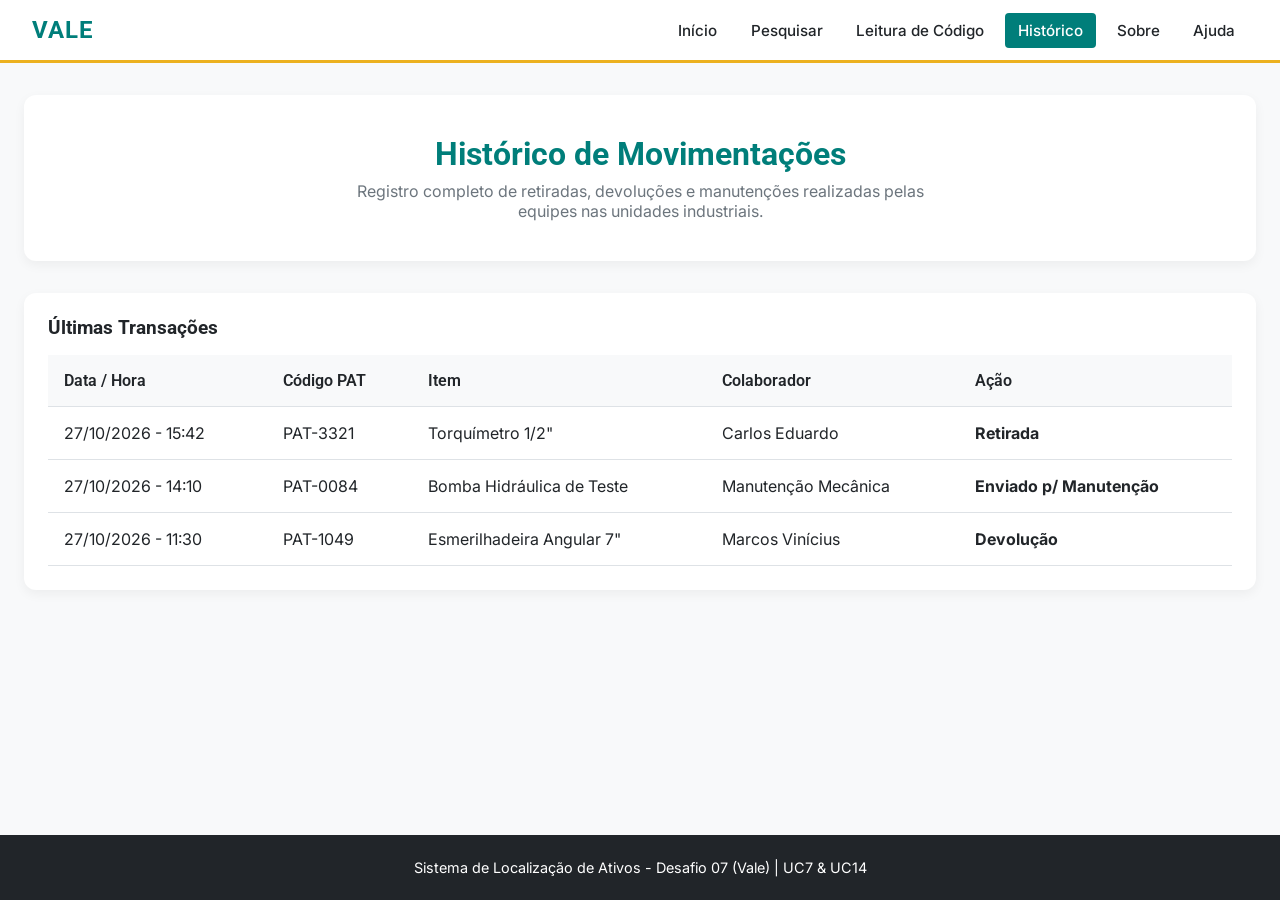
==== historico.html @ ac4fdc5b "Add files via upload" ====
<!DOCTYPE html>
<html lang="pt-BR">
<head>
    <meta charset="UTF-8">
    <meta name="viewport" content="width=device-width, initial-scale=1.0">
    <title>Histórico de Movimentações - Vale</title>
    <link href="https://fonts.googleapis.com/css2?family=Inter:wght@400;500;600&family=Roboto:wght@500;700&display=swap" rel="stylesheet">
    <link rel="stylesheet" href="style.css">
</head>
<body>
    <header>
        <div class="header-container">
            <div class="logo-area">
                <h1>VALE</h1>
            </div>
            <nav aria-label="Navegação Principal">
                <ul>
                    <li><a href="home.html">Início</a></li>
                    <li><a href="pesquisar.html">Pesquisar</a></li>
                    <li><a href="leitura.html">Leitura de Código</a></li>
                    <li><a href="historico.html" class="active" aria-current="page">Histórico</a></li>
                    <li><a href="sobre.html">Sobre</a></li>
                    <li><a href="ajuda.html">Ajuda</a></li>
                </ul>
            </nav>
        </div>
    </header>

    <main>
        <section class="about-header">
            <h2>Histórico de Movimentações</h2>
            <p>Registro completo de retiradas, devoluções e manutenções realizadas pelas equipes nas unidades industriais.</p>
        </section>

        <div class="content-flex-container">
            <div class="table-container" style="flex: 100%;">
                <h3>Últimas Transações</h3>
                <table>
                    <thead>
                        <tr>
                            <th>Data / Hora</th>
                            <th>Código PAT</th>
                            <th>Item</th>
                            <th>Colaborador</th>
                            <th>Ação</th>
                        </tr>
                    </thead>
                    <tbody>
                        <tr>
                            <td>27/10/2026 - 15:42</td>
                            <td>PAT-3321</td>
                            <td>Torquímetro 1/2"</td>
                            <td>Carlos Eduardo</td>
                            <td><strong>Retirada</strong></td>
                        </tr>
                        <tr>
                            <td>27/10/2026 - 14:10</td>
                            <td>PAT-0084</td>
                            <td>Bomba Hidráulica de Teste</td>
                            <td>Manutenção Mecânica</td>
                            <td><strong>Enviado p/ Manutenção</strong></td>
                        </tr>
                        <tr>
                            <td>27/10/2026 - 11:30</td>
                            <td>PAT-1049</td>
                            <td>Esmerilhadeira Angular 7"</td>
                            <td>Marcos Vinícius</td>
                            <td><strong>Devolução</strong></td>
                        </tr>
                    </tbody>
                </table>
            </div>
        </div>
    </main>

    <footer>
        <p>Sistema de Localização de Ativos - Desafio 07 (Vale) | UC7 & UC14</p>
    </footer>
</body>
</html>
---- style.css ----
/* ==========================================================================
   Design System & Layout Flexbox Responsivo - Vale / UC7
   Arquivo: style.css
   ========================================================================== */

:root {
  --color-primary: #007E7A;    /* Verde Institucional Vale */
  --color-secondary: #ECB11F;  /* Amarelo Ouro Vale */
  --color-text: #212529;       /* Grafite para texto */

  --bg-light: #F8F9FA;
  --border-color: #DEE2E6;
  --white: #FFFFFF;

  --status-available: #2B8A3E; 
  --status-in-use: #E67700;    

  --font-primary: 'Inter', system-ui, -apple-system, sans-serif;
  --font-heading: 'Roboto', Arial, sans-serif;
  --font-size-base: 1rem;
}

* {
  box-sizing: border-box;
  margin: 0;
  padding: 0;
}

body {
  font-family: var(--font-primary);
  font-size: var(--font-size-base);
  color: var(--color-text);
  background-color: var(--bg-light);
  display: flex;
  flex-direction: column;
  min-height: 100vh;
}

/* ==========================================================================
   1. Navbar (Flexbox Responsivo)
   ========================================================================== */
header {
  background-color: var(--white);
  border-bottom: 3px solid var(--color-secondary);
  position: sticky;
  top: 0;
  z-index: 100;
}

.header-container {
  display: flex;
  align-items: center;
  justify-content: space-between;
  padding: 1rem 2rem;
  max-width: 1400px;
  margin: 0 auto;
  flex-wrap: wrap;
  gap: 1rem;
}

.logo-area h1 {
  font-family: var(--font-heading);
  font-size: 1.5rem;
  color: var(--color-primary);
  letter-spacing: 1px;
}

nav ul {
  display: flex;
  list-style: none;
  gap: 0.5rem;
  flex-wrap: wrap;
}

nav a {
  text-decoration: none;
  color: var(--color-text);
  font-weight: 500;
  padding: 0.5rem 0.8rem;
  border-radius: 4px;
  transition: background-color 0.2s, color 0.2s;
  font-size: 0.95rem;
}

nav a.active, 
nav a:hover {
  background-color: var(--color-primary);
  color: var(--white);
}

/* ==========================================================================
   2. Estrutura Principal
   ========================================================================== */
main {
  flex: 1;
  max-width: 1400px;
  width: 100%;
  margin: 2rem auto;
  padding: 0 1.5rem;
  display: flex;
  flex-direction: column;
  gap: 2rem;
}

/* ==========================================================================
   3. Seção Hero (Flexbox Responsivo)
   ========================================================================== */
.hero-section {
  background: var(--white);
  padding: 2.5rem;
  border-radius: 12px;
  box-shadow: 0 4px 12px rgba(0,0,0,0.05);
  display: flex;
  align-items: center;
  justify-content: space-between;
  gap: 2rem;
  flex-wrap: wrap;
}

.hero-text {
  flex: 1;
  min-width: 280px;
  display: flex;
  flex-direction: column;
  gap: 1rem;
}

.hero-text h2 {
  font-family: var(--font-heading);
  color: var(--color-primary);
  font-size: clamp(1.5rem, 2.5vw, 2rem);
}

.hero-text p {
  color: #495057;
  line-height: 1.6;
}

.hero-image {
  flex: 1;
  min-width: 280px;
  display: flex;
  justify-content: center;
}

.hero-image img {
  max-width: 100%;
  height: auto;
  border-radius: 8px;
  border: 2px solid var(--border-color);
  box-shadow: 0 4px 8px rgba(0,0,0,0.05);
}

.search-bar-container {
  display: flex;
  gap: 1rem;
  margin-top: 0.5rem;
  flex-wrap: wrap;
}

.search-bar-container input {
  flex: 1;
  min-width: 240px;
  padding: 1rem 1.2rem;
  font-size: 1rem;
  border: 2px solid var(--border-color);
  border-radius: 8px;
  outline: none;
  font-family: var(--font-primary);
  transition: border-color 0.2s;
}

.search-bar-container input:focus {
  border-color: var(--color-primary);
}

/* ==========================================================================
   4. Grade de Conteúdo / Cards (Flexbox Layout)
   ========================================================================== */
.content-flex-container {
  display: flex;
  gap: 2rem;
  flex-wrap: wrap;
}

.table-container {
  flex: 3;
  min-width: 300px;
  background: var(--white);
  border-radius: 12px;
  padding: 1.5rem;
  box-shadow: 0 4px 12px rgba(0,0,0,0.05);
  overflow-x: auto;
}

.table-container h3 {
  font-family: var(--font-heading);
  margin-bottom: 1rem;
  color: var(--color-text);
}

table {
  width: 100%;
  border-collapse: collapse;
  text-align: left;
  min-width: 500px;
}

th, td {
  padding: 1rem;
  border-bottom: 1px solid var(--border-color);
}

th {
  font-family: var(--font-heading);
  background-color: var(--bg-light);
  color: var(--color-text);
  font-weight: 600;
}

/* Badges de Status */
.status-badge {
  display: inline-flex;
  align-items: center;
  gap: 0.5rem;
  font-weight: 500;
  font-size: 0.9rem;
}

.status-dot {
  width: 10px;
  height: 10px;
  border-radius: 50%;
}

.status-dot.available {
  background-color: var(--status-available);
}

.status-dot.in-use {
  background-color: var(--status-in-use);
}

/* Painel Lateral (Sidebar Cards) */
.sidebar-card {
  flex: 1;
  min-width: 260px;
  background: var(--white);
  border-radius: 12px;
  padding: 1.5rem;
  box-shadow: 0 4px 12px rgba(0,0,0,0.05);
  height: fit-content;
}

.sidebar-card h3 {
  font-family: var(--font-heading);
  margin-bottom: 1rem;
  color: var(--color-primary);
  border-bottom: 2px solid var(--color-secondary);
  padding-bottom: 0.5rem;
}

.sidebar-card ul {
  list-style: none;
  display: flex;
  flex-direction: column;
  gap: 0.8rem;
}

.sidebar-card li {
  display: flex;
  justify-content: space-between;
  padding-bottom: 0.5rem;
  border-bottom: 1px dashed var(--border-color);
  font-size: 0.95rem;
}

/* ==========================================================================
   5. Estilos Aprimorados para a Página "Sobre a Equipe"
   ========================================================================== */
.about-header {
  background: var(--white);
  padding: 2.5rem;
  border-radius: 12px;
  box-shadow: 0 4px 12px rgba(0,0,0,0.05);
  text-align: center;
}

.about-header h2 {
  font-family: var(--font-heading);
  color: var(--color-primary);
  font-size: 2rem;
  margin-bottom: 0.5rem;
}

.about-header p {
  color: #6C757D;
  max-width: 600px;
  margin: 0 auto;
}

.team-grid {
  display: flex;
  gap: 2rem;
  flex-wrap: wrap;
  justify-content: center;
}

.team-card {
  background: var(--white);
  padding: 2.5rem 2rem;
  border-radius: 16px;
  box-shadow: 0 6px 16px rgba(0,0,0,0.06);
  text-align: center;
  flex: 1;
  min-width: 280px;
  max-width: 360px;
  display: flex;
  flex-direction: column;
  align-items: center;
  transition: transform 0.3s ease, box-shadow 0.3s ease;
  border-top: 4px solid var(--color-primary);
}

.team-card:hover {
  transform: translateY(-5px);
  box-shadow: 0 10px 24px rgba(0,0,0,0.1);
}

.team-card h3 {
  font-family: var(--font-heading);
  color: var(--color-text);
  font-size: 1.4rem;
  margin-bottom: 0.5rem;
}

.team-figure {
  margin-bottom: 1.2rem;
}

.team-img {
  width: 130px;
  height: 130px;
  border-radius: 50%;
  object-fit: cover;
  border: 4px solid var(--color-primary);
  box-shadow: 0 4px 10px rgba(0,126,122,0.2);
}

.skill-badge {
  display: inline-block;
  background-color: rgba(0, 126, 122, 0.1);
  color: var(--color-primary);
  padding: 0.4rem 1rem;
  border-radius: 20px;
  font-weight: 600;
  font-size: 0.9rem;
  margin-bottom: 1.5rem;
}

.social-link {
  display: inline-flex;
  align-items: center;
  justify-content: center;
  background-color: var(--color-primary);
  color: var(--white);
  text-decoration: none;
  padding: 0.7rem 1.5rem;
  border-radius: 8px;
  font-weight: 500;
  font-size: 0.95rem;
  transition: background-color 0.2s, transform 0.1s;
  width: 100%;
}

.social-link:hover {
  background-color: #006663;
}

.social-link:active {
  transform: scale(0.98);
}

/* ==========================================================================
   6. Rodapé
   ========================================================================== */
footer {
  background-color: var(--color-text);
  color: var(--white);
  text-align: center;
  padding: 1.5rem;
  font-size: 0.9rem;
  margin-top: auto;
}

/* ==========================================================================
   7. Media Queries para Responsividade Extrema
   ========================================================================== */
@media (max-width: 768px) {
  .header-container {
    flex-direction: column;
    align-items: center;
    text-align: center;
  }

  nav ul {
    justify-content: center;
  }

  main {
    padding: 0 1rem;
    margin: 1rem auto;
  }

  .hero-section {
    padding: 1.5rem;
  }
}
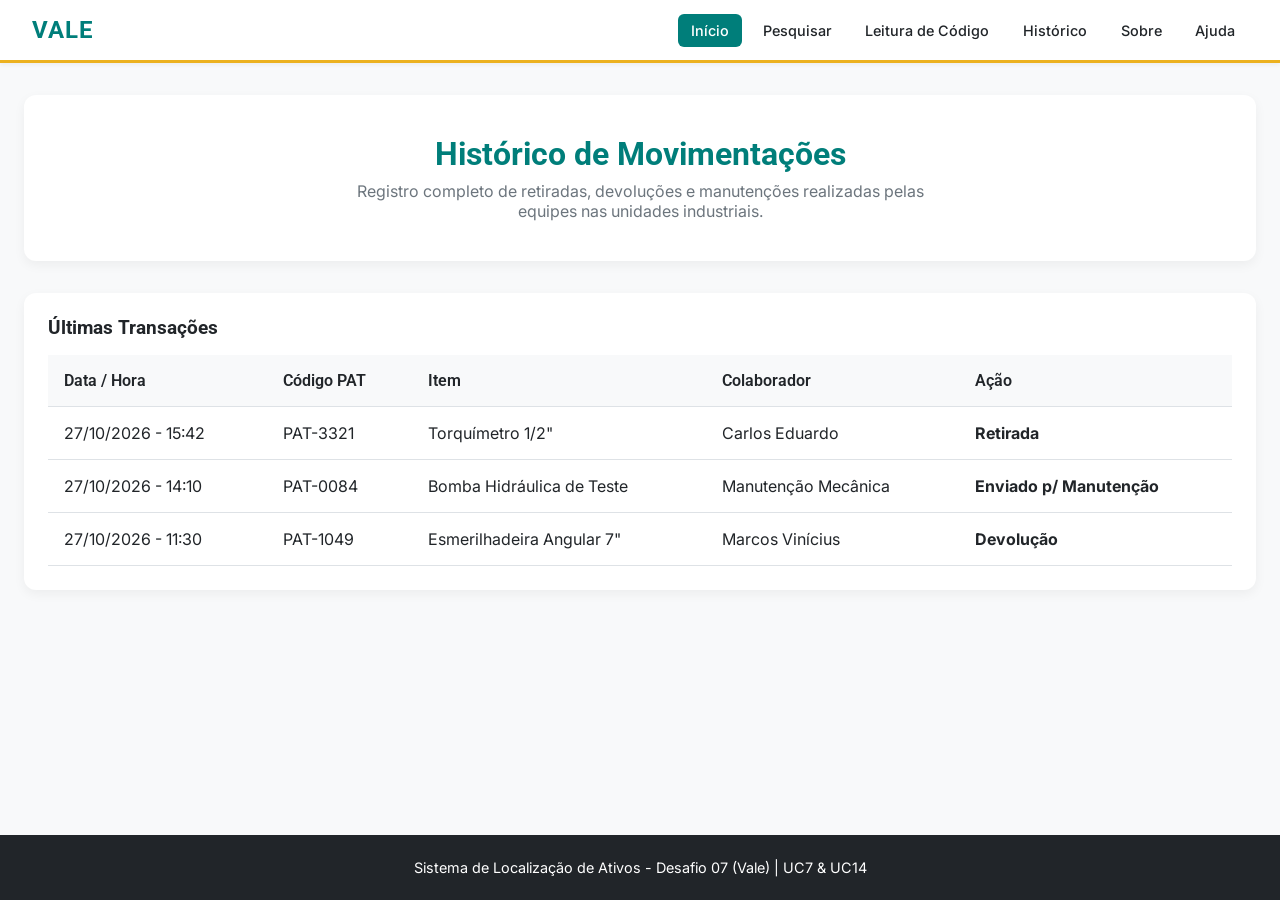
==== commit fd5285a4: "Add files via upload" ====
--- a/historico.html
+++ b/historico.html
@@ -1,24 +1,36 @@
 <!DOCTYPE html>
 <html lang="pt-BR">
+
 <head>
     <meta charset="UTF-8">
     <meta name="viewport" content="width=device-width, initial-scale=1.0">
     <title>Histórico de Movimentações - Vale</title>
-    <link href="https://fonts.googleapis.com/css2?family=Inter:wght@400;500;600&family=Roboto:wght@500;700&display=swap" rel="stylesheet">
+    <link href="https://fonts.googleapis.com/css2?family=Inter:wght@400;500;600&family=Roboto:wght@500;700&display=swap"
+        rel="stylesheet">
     <link rel="stylesheet" href="style.css">
 </head>
+
 <body>
     <header>
         <div class="header-container">
             <div class="logo-area">
                 <h1>VALE</h1>
             </div>
+
+            <!-- Botão Hambúrguer (Apenas HTML + CSS) -->
+            <input type="checkbox" id="menu-toggle" aria-label="Abrir menu de navegação">
+            <label for="menu-toggle" class="menu-icon">
+                <span></span>
+                <span></span>
+                <span></span>
+            </label>
+
             <nav aria-label="Navegação Principal">
                 <ul>
-                    <li><a href="home.html">Início</a></li>
+                    <li><a href="home.html" class="active" aria-current="page">Início</a></li>
                     <li><a href="pesquisar.html">Pesquisar</a></li>
                     <li><a href="leitura.html">Leitura de Código</a></li>
-                    <li><a href="historico.html" class="active" aria-current="page">Histórico</a></li>
+                    <li><a href="historico.html">Histórico</a></li>
                     <li><a href="sobre.html">Sobre</a></li>
                     <li><a href="ajuda.html">Ajuda</a></li>
                 </ul>
@@ -29,7 +41,8 @@
     <main>
         <section class="about-header">
             <h2>Histórico de Movimentações</h2>
-            <p>Registro completo de retiradas, devoluções e manutenções realizadas pelas equipes nas unidades industriais.</p>
+            <p>Registro completo de retiradas, devoluções e manutenções realizadas pelas equipes nas unidades
+                industriais.</p>
         </section>
 
         <div class="content-flex-container">
@@ -77,4 +90,5 @@
         <p>Sistema de Localização de Ativos - Desafio 07 (Vale) | UC7 & UC14</p>
     </footer>
 </body>
+
 </html>
--- a/style.css
+++ b/style.css
@@ -394,25 +394,135 @@
 }
 
 /* ==========================================================================
-   7. Media Queries para Responsividade Extrema
+   1. Cabeçalho e Navegação (Desktop)
+   ========================================================================== */
+header {
+  background-color: var(--white);
+  border-bottom: 3px solid var(--color-secondary);
+  box-shadow: 0 2px 4px rgba(0, 0, 0, 0.05);
+}
+
+.header-container {
+  display: flex;
+  align-items: center;
+  justify-content: space-between;
+  padding: 1rem 2rem;
+  max-width: 1400px;
+  margin: 0 auto;
+  position: relative;
+}
+
+.logo-area h1 {
+  font-family: var(--font-heading);
+  font-size: 1.5rem;
+  color: var(--color-primary);
+  letter-spacing: 1px;
+  font-weight: 700;
+  margin: 0;
+}
+
+/* Esconde o checkbox e o botão no computador */
+#menu-toggle, 
+.menu-icon {
+  display: none;
+}
+
+nav ul {
+  display: flex;
+  list-style: none;
+  gap: 0.5rem;
+  align-items: center;
+  margin: 0;
+  padding: 0;
+}
+
+nav a {
+  text-decoration: none;
+  color: var(--color-text);
+  font-weight: 500;
+  padding: 0.5rem 0.8rem;
+  border-radius: 6px;
+  transition: background-color 0.2s, color 0.2s;
+  font-size: 0.9rem;
+  white-space: nowrap;
+}
+
+/* Apenas a página ativa ou com mouse por cima fica verde */
+nav a.active, 
+nav a:hover {
+  background-color: var(--color-primary);
+  color: var(--white);
+}
+
+/* ==========================================================================
+   2. Menu Hambúrguer Responsivo para Telemóveis / Mobile (Apenas HTML/CSS)
    ========================================================================== */
 @media (max-width: 768px) {
   .header-container {
+    padding: 1rem;
+    flex-wrap: wrap;
+  }
+
+  /* Exibe o ícone hambúrguer no mobile */
+  .menu-icon {
+    display: flex;
     flex-direction: column;
-    align-items: center;
-    text-align: center;
+    justify-content: space-between;
+    width: 28px;
+    height: 20px;
+    cursor: pointer;
+  }
+
+  .menu-icon span {
+    display: block;
+    height: 3px;
+    width: 100%;
+    background-color: var(--color-primary);
+    border-radius: 3px;
+    transition: all 0.3s ease;
+  }
+
+  /* Esconde o menu por padrão no mobile */
+  nav {
+    display: none;
+    width: 100%;
+    margin-top: 1rem;
   }
 
   nav ul {
-    justify-content: center;
-  }
-
-  main {
-    padding: 0 1rem;
-    margin: 1rem auto;
-  }
-
-  .hero-section {
-    padding: 1.5rem;
+    flex-direction: column;
+    gap: 0.5rem;
+    width: 100%;
+  }
+
+  nav li {
+    width: 100%;
+  }
+
+  nav a {
+    display: block;
+    width: 100%;
+    text-align: left;
+    padding: 0.75rem 1rem;
+    font-size: 0.95rem;
+    background-color: #F8F9FA;
+    border: 1px solid var(--border-color);
+    border-radius: 8px;
+  }
+
+  /* QUANDO O CHECKBOX É MARCADOR (CLIQUE NO HAMBÚRGUER), O MENU APARECE! */
+  #menu-toggle:checked ~ nav {
+    display: block;
+  }
+
+  /* Animação das barrinhas do hambúrguer ao abrir (vira um X) */
+  #menu-toggle:checked ~ .menu-icon span:nth-child(1) {
+    transform: translateY(8.5px) rotate(45deg);
+  }
+  #menu-toggle:checked ~ .menu-icon span:nth-child(2) {
+    opacity: 0;
+  }
+  #menu-toggle:checked ~ .menu-icon span:nth-child(3) {
+    transform: translateY(-8.5px) rotate(-45deg);
   }
 }
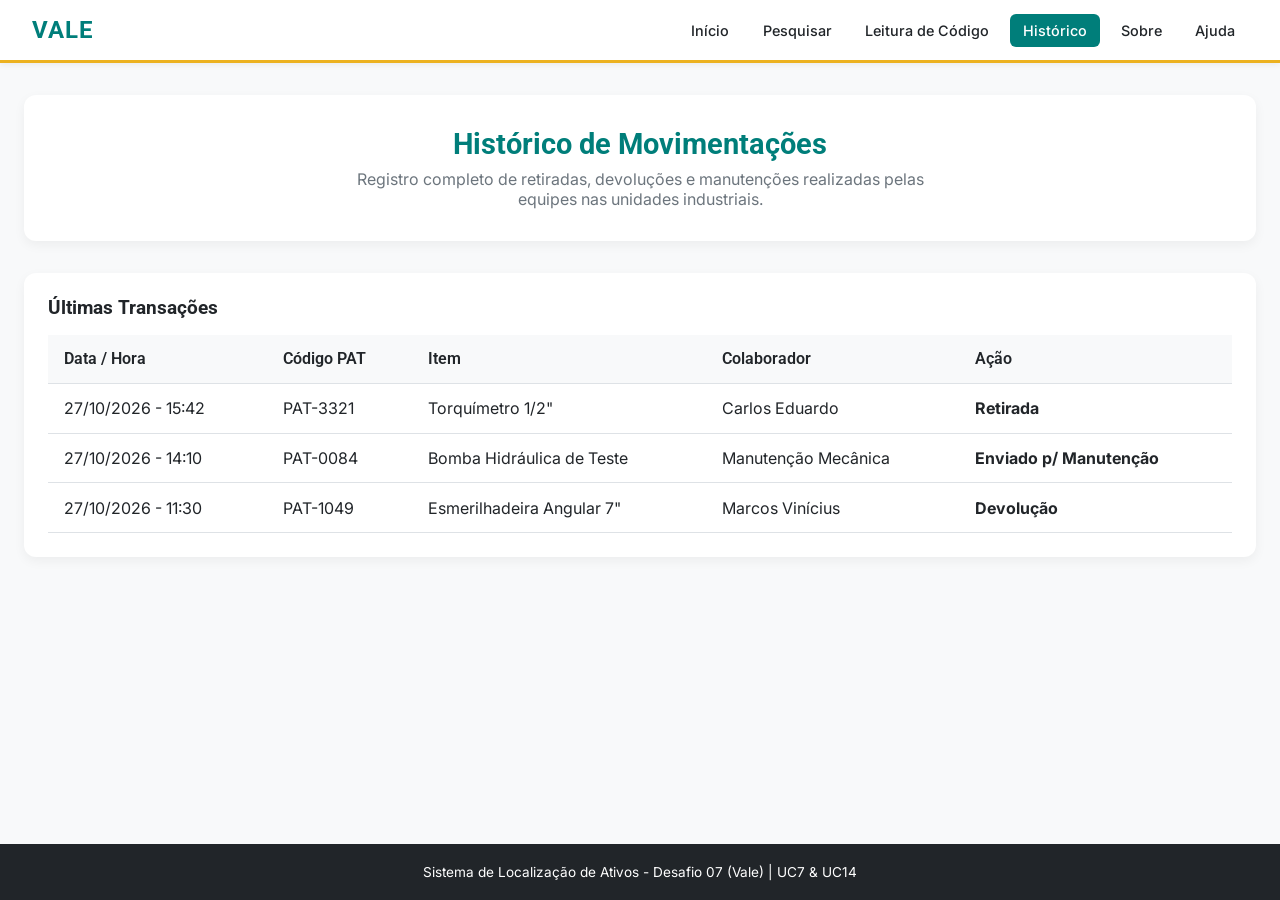
==== commit eeeef9bf: "Add files via upload" ====
--- a/historico.html
+++ b/historico.html
@@ -1,23 +1,20 @@
 <!DOCTYPE html>
 <html lang="pt-BR">
-
 <head>
     <meta charset="UTF-8">
     <meta name="viewport" content="width=device-width, initial-scale=1.0">
     <title>Histórico de Movimentações - Vale</title>
-    <link href="https://fonts.googleapis.com/css2?family=Inter:wght@400;500;600&family=Roboto:wght@500;700&display=swap"
-        rel="stylesheet">
+    <link href="https://fonts.googleapis.com/css2?family=Inter:wght@400;500;600&family=Roboto:wght@500;700&display=swap" rel="stylesheet">
     <link rel="stylesheet" href="style.css">
 </head>
+<body>
 
-<body>
     <header>
         <div class="header-container">
             <div class="logo-area">
                 <h1>VALE</h1>
             </div>
 
-            <!-- Botão Hambúrguer (Apenas HTML + CSS) -->
             <input type="checkbox" id="menu-toggle" aria-label="Abrir menu de navegação">
             <label for="menu-toggle" class="menu-icon">
                 <span></span>
@@ -27,10 +24,10 @@
 
             <nav aria-label="Navegação Principal">
                 <ul>
-                    <li><a href="home.html" class="active" aria-current="page">Início</a></li>
+                    <li><a href="home.html">Início</a></li>
                     <li><a href="pesquisar.html">Pesquisar</a></li>
                     <li><a href="leitura.html">Leitura de Código</a></li>
-                    <li><a href="historico.html">Histórico</a></li>
+                    <li><a href="historico.html" class="active" aria-current="page">Histórico</a></li>
                     <li><a href="sobre.html">Sobre</a></li>
                     <li><a href="ajuda.html">Ajuda</a></li>
                 </ul>
@@ -41,8 +38,7 @@
     <main>
         <section class="about-header">
             <h2>Histórico de Movimentações</h2>
-            <p>Registro completo de retiradas, devoluções e manutenções realizadas pelas equipes nas unidades
-                industriais.</p>
+            <p>Registro completo de retiradas, devoluções e manutenções realizadas pelas equipes nas unidades industriais.</p>
         </section>
 
         <div class="content-flex-container">
@@ -89,6 +85,6 @@
     <footer>
         <p>Sistema de Localização de Ativos - Desafio 07 (Vale) | UC7 & UC14</p>
     </footer>
+
 </body>
-
 </html>
--- a/style.css
+++ b/style.css
@@ -1,10 +1,11 @@
 /* ==========================================================================
-   Design System & Layout Flexbox Responsivo - Vale / UC7
+   Design System & Layout Flexbox Responsivo - Vale / UC7 & UC14
    Arquivo: style.css
    ========================================================================== */
 
 :root {
   --color-primary: #007E7A;    /* Verde Institucional Vale */
+  --color-primary-hover: #006663;
   --color-secondary: #ECB11F;  /* Amarelo Ouro Vale */
   --color-text: #212529;       /* Grafite para texto */
 
@@ -34,14 +35,61 @@
   display: flex;
   flex-direction: column;
   min-height: 100vh;
-}
-
-/* ==========================================================================
-   1. Navbar (Flexbox Responsivo)
+  overflow-x: hidden;
+}
+
+/* ==========================================================================
+   1. Micro-interações Globais & Transições (Máx. 350ms)
+   ========================================================================== */
+a, button, input, .sidebar-card, .table-container, .hero-section, .team-card {
+  transition: all 0.3s cubic-bezier(0.4, 0, 0.2, 1);
+}
+
+a:hover {
+  opacity: 0.9;
+}
+
+tbody tr:hover {
+  background-color: rgba(0, 126, 122, 0.05);
+}
+
+/* Estado de Foco Visível para Acessibilidade (Tecla Tab) */
+a:focus-visible, 
+button:focus-visible, 
+input:focus-visible,
+#menu-toggle:focus-visible + .menu-icon {
+  outline: 3px solid var(--color-secondary);
+  outline-offset: 3px;
+  border-radius: 4px;
+}
+
+/* Animação de Entrada nas Seções (Fade In / Slide Up) */
+@keyframes fadeInUp {
+  from {
+    opacity: 0;
+    transform: translateY(12px);
+  }
+  to {
+    opacity: 1;
+    transform: translateY(0);
+  }
+}
+
+.hero-section, 
+.table-container, 
+.sidebar-card, 
+.about-header, 
+.team-card {
+  animation: fadeInUp 0.35s ease-out forwards;
+}
+
+/* ==========================================================================
+   2. Cabeçalho e Navegação (Desktop & Hambúrguer Mobile)
    ========================================================================== */
 header {
   background-color: var(--white);
   border-bottom: 3px solid var(--color-secondary);
+  box-shadow: 0 2px 6px rgba(0, 0, 0, 0.06);
   position: sticky;
   top: 0;
   z-index: 100;
@@ -54,8 +102,7 @@
   padding: 1rem 2rem;
   max-width: 1400px;
   margin: 0 auto;
-  flex-wrap: wrap;
-  gap: 1rem;
+  position: relative;
 }
 
 .logo-area h1 {
@@ -63,13 +110,23 @@
   font-size: 1.5rem;
   color: var(--color-primary);
   letter-spacing: 1px;
+  font-weight: 700;
+  margin: 0;
+}
+
+/* Esconde o checkbox e botão hambúrguer no Desktop */
+#menu-toggle, 
+.menu-icon {
+  display: none;
 }
 
 nav ul {
   display: flex;
   list-style: none;
   gap: 0.5rem;
-  flex-wrap: wrap;
+  align-items: center;
+  margin: 0;
+  padding: 0;
 }
 
 nav a {
@@ -77,9 +134,9 @@
   color: var(--color-text);
   font-weight: 500;
   padding: 0.5rem 0.8rem;
-  border-radius: 4px;
-  transition: background-color 0.2s, color 0.2s;
-  font-size: 0.95rem;
+  border-radius: 6px;
+  font-size: 0.9rem;
+  white-space: nowrap;
 }
 
 nav a.active, 
@@ -89,7 +146,7 @@
 }
 
 /* ==========================================================================
-   2. Estrutura Principal
+   3. Estrutura Principal
    ========================================================================== */
 main {
   flex: 1;
@@ -102,9 +159,7 @@
   gap: 2rem;
 }
 
-/* ==========================================================================
-   3. Seção Hero (Flexbox Responsivo)
-   ========================================================================== */
+/* Seção Hero */
 .hero-section {
   background: var(--white);
   padding: 2.5rem;
@@ -128,7 +183,7 @@
 .hero-text h2 {
   font-family: var(--font-heading);
   color: var(--color-primary);
-  font-size: clamp(1.5rem, 2.5vw, 2rem);
+  font-size: clamp(1.4rem, 2.5vw, 2rem);
 }
 
 .hero-text p {
@@ -161,13 +216,12 @@
 .search-bar-container input {
   flex: 1;
   min-width: 240px;
-  padding: 1rem 1.2rem;
+  padding: 0.9rem 1.2rem;
   font-size: 1rem;
   border: 2px solid var(--border-color);
   border-radius: 8px;
   outline: none;
   font-family: var(--font-primary);
-  transition: border-color 0.2s;
 }
 
 .search-bar-container input:focus {
@@ -175,7 +229,7 @@
 }
 
 /* ==========================================================================
-   4. Grade de Conteúdo / Cards (Flexbox Layout)
+   4. Grade de Conteúdo & Tabelas
    ========================================================================== */
 .content-flex-container {
   display: flex;
@@ -185,7 +239,7 @@
 
 .table-container {
   flex: 3;
-  min-width: 300px;
+  min-width: 280px;
   background: var(--white);
   border-radius: 12px;
   padding: 1.5rem;
@@ -207,7 +261,7 @@
 }
 
 th, td {
-  padding: 1rem;
+  padding: 0.9rem 1rem;
   border-bottom: 1px solid var(--border-color);
 }
 
@@ -276,11 +330,11 @@
 }
 
 /* ==========================================================================
-   5. Estilos Aprimorados para a Página "Sobre a Equipe"
+   5. Estilos para a Página "Sobre a Equipe"
    ========================================================================== */
 .about-header {
   background: var(--white);
-  padding: 2.5rem;
+  padding: 2rem;
   border-radius: 12px;
   box-shadow: 0 4px 12px rgba(0,0,0,0.05);
   text-align: center;
@@ -289,7 +343,7 @@
 .about-header h2 {
   font-family: var(--font-heading);
   color: var(--color-primary);
-  font-size: 2rem;
+  font-size: 1.8rem;
   margin-bottom: 0.5rem;
 }
 
@@ -313,12 +367,11 @@
   box-shadow: 0 6px 16px rgba(0,0,0,0.06);
   text-align: center;
   flex: 1;
-  min-width: 280px;
+  min-width: 260px;
   max-width: 360px;
   display: flex;
   flex-direction: column;
   align-items: center;
-  transition: transform 0.3s ease, box-shadow 0.3s ease;
   border-top: 4px solid var(--color-primary);
 }
 
@@ -369,16 +422,11 @@
   border-radius: 8px;
   font-weight: 500;
   font-size: 0.95rem;
-  transition: background-color 0.2s, transform 0.1s;
   width: 100%;
 }
 
 .social-link:hover {
-  background-color: #006663;
-}
-
-.social-link:active {
-  transform: scale(0.98);
+  background-color: var(--color-primary-hover);
 }
 
 /* ==========================================================================
@@ -388,74 +436,13 @@
   background-color: var(--color-text);
   color: var(--white);
   text-align: center;
-  padding: 1.5rem;
-  font-size: 0.9rem;
+  padding: 1.25rem;
+  font-size: 0.85rem;
   margin-top: auto;
 }
 
 /* ==========================================================================
-   1. Cabeçalho e Navegação (Desktop)
-   ========================================================================== */
-header {
-  background-color: var(--white);
-  border-bottom: 3px solid var(--color-secondary);
-  box-shadow: 0 2px 4px rgba(0, 0, 0, 0.05);
-}
-
-.header-container {
-  display: flex;
-  align-items: center;
-  justify-content: space-between;
-  padding: 1rem 2rem;
-  max-width: 1400px;
-  margin: 0 auto;
-  position: relative;
-}
-
-.logo-area h1 {
-  font-family: var(--font-heading);
-  font-size: 1.5rem;
-  color: var(--color-primary);
-  letter-spacing: 1px;
-  font-weight: 700;
-  margin: 0;
-}
-
-/* Esconde o checkbox e o botão no computador */
-#menu-toggle, 
-.menu-icon {
-  display: none;
-}
-
-nav ul {
-  display: flex;
-  list-style: none;
-  gap: 0.5rem;
-  align-items: center;
-  margin: 0;
-  padding: 0;
-}
-
-nav a {
-  text-decoration: none;
-  color: var(--color-text);
-  font-weight: 500;
-  padding: 0.5rem 0.8rem;
-  border-radius: 6px;
-  transition: background-color 0.2s, color 0.2s;
-  font-size: 0.9rem;
-  white-space: nowrap;
-}
-
-/* Apenas a página ativa ou com mouse por cima fica verde */
-nav a.active, 
-nav a:hover {
-  background-color: var(--color-primary);
-  color: var(--white);
-}
-
-/* ==========================================================================
-   2. Menu Hambúrguer Responsivo para Telemóveis / Mobile (Apenas HTML/CSS)
+   7. Responsividade Mobile & Menu Hambúrguer (Suporte 360px)
    ========================================================================== */
 @media (max-width: 768px) {
   .header-container {
@@ -463,7 +450,6 @@
     flex-wrap: wrap;
   }
 
-  /* Exibe o ícone hambúrguer no mobile */
   .menu-icon {
     display: flex;
     flex-direction: column;
@@ -482,7 +468,6 @@
     transition: all 0.3s ease;
   }
 
-  /* Esconde o menu por padrão no mobile */
   nav {
     display: none;
     width: 100%;
@@ -503,19 +488,17 @@
     display: block;
     width: 100%;
     text-align: left;
-    padding: 0.75rem 1rem;
+    padding: 0.8rem 1rem;
     font-size: 0.95rem;
     background-color: #F8F9FA;
     border: 1px solid var(--border-color);
     border-radius: 8px;
   }
 
-  /* QUANDO O CHECKBOX É MARCADOR (CLIQUE NO HAMBÚRGUER), O MENU APARECE! */
   #menu-toggle:checked ~ nav {
     display: block;
   }
 
-  /* Animação das barrinhas do hambúrguer ao abrir (vira um X) */
   #menu-toggle:checked ~ .menu-icon span:nth-child(1) {
     transform: translateY(8.5px) rotate(45deg);
   }
@@ -525,4 +508,38 @@
   #menu-toggle:checked ~ .menu-icon span:nth-child(3) {
     transform: translateY(-8.5px) rotate(-45deg);
   }
+
+  main {
+    padding: 0 1rem;
+    margin: 1rem auto;
+    gap: 1.25rem;
+  }
+
+  .hero-section {
+    padding: 1.5rem 1rem;
+  }
+}
+
+/* Ajustes finos para smartphones de 360px */
+@media (max-width: 480px) {
+  .header-container {
+    padding: 0.8rem 1rem;
+  }
+
+  main {
+    padding: 0 0.75rem;
+  }
+
+  .table-container {
+    padding: 1rem 0.75rem;
+  }
+
+  th, td {
+    padding: 0.75rem 0.5rem;
+    font-size: 0.85rem;
+  }
+
+  .hero-text h2 {
+    font-size: 1.35rem;
+  }
 }
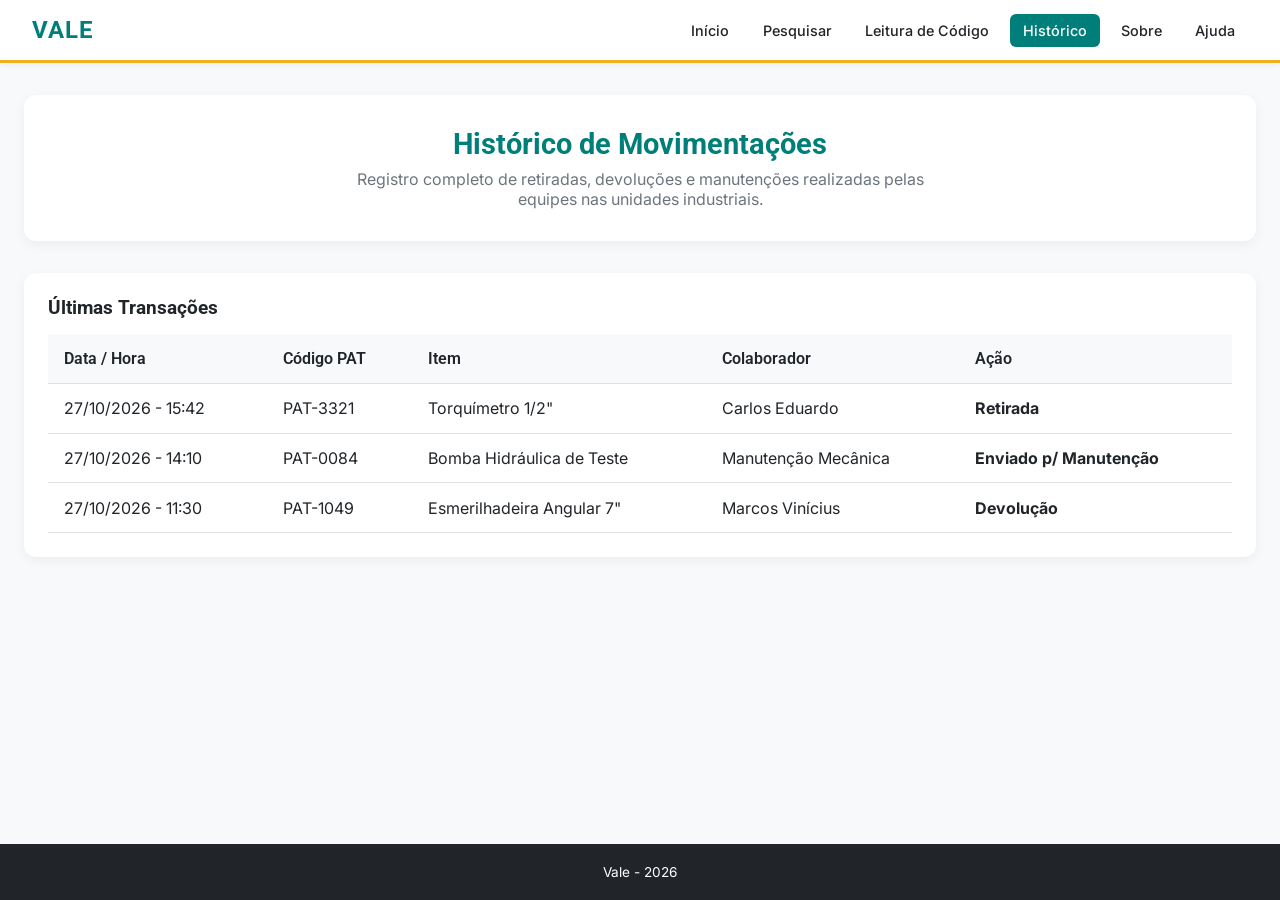
==== commit bb9e6720: "Add files via upload" ====
--- a/historico.html
+++ b/historico.html
@@ -83,7 +83,7 @@
     </main>
 
     <footer>
-        <p>Sistema de Localização de Ativos - Desafio 07 (Vale) | UC7 & UC14</p>
+        <p>Vale - 2026</p>
     </footer>
 
 </body>
--- a/style.css
+++ b/style.css
@@ -4,17 +4,20 @@
    ========================================================================== */
 
 :root {
-  --color-primary: #007E7A;    /* Verde Institucional Vale */
+  --color-primary: #007E7A;
+  /* Verde Institucional Vale */
   --color-primary-hover: #006663;
-  --color-secondary: #ECB11F;  /* Amarelo Ouro Vale */
-  --color-text: #212529;       /* Grafite para texto */
+  --color-secondary: #ECB11F;
+  /* Amarelo Ouro Vale */
+  --color-text: #212529;
+  /* Grafite para texto */
 
   --bg-light: #F8F9FA;
   --border-color: #DEE2E6;
   --white: #FFFFFF;
 
-  --status-available: #2B8A3E; 
-  --status-in-use: #E67700;    
+  --status-available: #2B8A3E;
+  --status-in-use: #E67700;
 
   --font-primary: 'Inter', system-ui, -apple-system, sans-serif;
   --font-heading: 'Roboto', Arial, sans-serif;
@@ -41,7 +44,13 @@
 /* ==========================================================================
    1. Micro-interações Globais & Transições (Máx. 350ms)
    ========================================================================== */
-a, button, input, .sidebar-card, .table-container, .hero-section, .team-card {
+a,
+button,
+input,
+.sidebar-card,
+.table-container,
+.hero-section,
+.team-card {
   transition: all 0.3s cubic-bezier(0.4, 0, 0.2, 1);
 }
 
@@ -54,10 +63,10 @@
 }
 
 /* Estado de Foco Visível para Acessibilidade (Tecla Tab) */
-a:focus-visible, 
-button:focus-visible, 
+a:focus-visible,
+button:focus-visible,
 input:focus-visible,
-#menu-toggle:focus-visible + .menu-icon {
+#menu-toggle:focus-visible+.menu-icon {
   outline: 3px solid var(--color-secondary);
   outline-offset: 3px;
   border-radius: 4px;
@@ -69,19 +78,22 @@
     opacity: 0;
     transform: translateY(12px);
   }
+
   to {
     opacity: 1;
     transform: translateY(0);
   }
 }
 
-.hero-section, 
-.table-container, 
-.sidebar-card, 
-.about-header, 
+.hero-section,
+.table-container,
+.sidebar-card,
+.about-header,
 .team-card {
   animation: fadeInUp 0.35s ease-out forwards;
 }
+
+
 
 /* ==========================================================================
    2. Cabeçalho e Navegação (Desktop & Hambúrguer Mobile)
@@ -115,7 +127,7 @@
 }
 
 /* Esconde o checkbox e botão hambúrguer no Desktop */
-#menu-toggle, 
+#menu-toggle,
 .menu-icon {
   display: none;
 }
@@ -139,7 +151,7 @@
   white-space: nowrap;
 }
 
-nav a.active, 
+nav a.active,
 nav a:hover {
   background-color: var(--color-primary);
   color: var(--white);
@@ -164,7 +176,7 @@
   background: var(--white);
   padding: 2.5rem;
   border-radius: 12px;
-  box-shadow: 0 4px 12px rgba(0,0,0,0.05);
+  box-shadow: 0 4px 12px rgba(0, 0, 0, 0.05);
   display: flex;
   align-items: center;
   justify-content: space-between;
@@ -203,7 +215,7 @@
   height: auto;
   border-radius: 8px;
   border: 2px solid var(--border-color);
-  box-shadow: 0 4px 8px rgba(0,0,0,0.05);
+  box-shadow: 0 4px 8px rgba(0, 0, 0, 0.05);
 }
 
 .search-bar-container {
@@ -243,7 +255,7 @@
   background: var(--white);
   border-radius: 12px;
   padding: 1.5rem;
-  box-shadow: 0 4px 12px rgba(0,0,0,0.05);
+  box-shadow: 0 4px 12px rgba(0, 0, 0, 0.05);
   overflow-x: auto;
 }
 
@@ -260,7 +272,8 @@
   min-width: 500px;
 }
 
-th, td {
+th,
+td {
   padding: 0.9rem 1rem;
   border-bottom: 1px solid var(--border-color);
 }
@@ -302,7 +315,7 @@
   background: var(--white);
   border-radius: 12px;
   padding: 1.5rem;
-  box-shadow: 0 4px 12px rgba(0,0,0,0.05);
+  box-shadow: 0 4px 12px rgba(0, 0, 0, 0.05);
   height: fit-content;
 }
 
@@ -336,7 +349,7 @@
   background: var(--white);
   padding: 2rem;
   border-radius: 12px;
-  box-shadow: 0 4px 12px rgba(0,0,0,0.05);
+  box-shadow: 0 4px 12px rgba(0, 0, 0, 0.05);
   text-align: center;
 }
 
@@ -364,7 +377,7 @@
   background: var(--white);
   padding: 2.5rem 2rem;
   border-radius: 16px;
-  box-shadow: 0 6px 16px rgba(0,0,0,0.06);
+  box-shadow: 0 6px 16px rgba(0, 0, 0, 0.06);
   text-align: center;
   flex: 1;
   min-width: 260px;
@@ -377,7 +390,7 @@
 
 .team-card:hover {
   transform: translateY(-5px);
-  box-shadow: 0 10px 24px rgba(0,0,0,0.1);
+  box-shadow: 0 10px 24px rgba(0, 0, 0, 0.1);
 }
 
 .team-card h3 {
@@ -397,7 +410,7 @@
   border-radius: 50%;
   object-fit: cover;
   border: 4px solid var(--color-primary);
-  box-shadow: 0 4px 10px rgba(0,126,122,0.2);
+  box-shadow: 0 4px 10px rgba(0, 126, 122, 0.2);
 }
 
 .skill-badge {
@@ -495,17 +508,19 @@
     border-radius: 8px;
   }
 
-  #menu-toggle:checked ~ nav {
+  #menu-toggle:checked~nav {
     display: block;
   }
 
-  #menu-toggle:checked ~ .menu-icon span:nth-child(1) {
+  #menu-toggle:checked~.menu-icon span:nth-child(1) {
     transform: translateY(8.5px) rotate(45deg);
   }
-  #menu-toggle:checked ~ .menu-icon span:nth-child(2) {
+
+  #menu-toggle:checked~.menu-icon span:nth-child(2) {
     opacity: 0;
   }
-  #menu-toggle:checked ~ .menu-icon span:nth-child(3) {
+
+  #menu-toggle:checked~.menu-icon span:nth-child(3) {
     transform: translateY(-8.5px) rotate(-45deg);
   }
 
@@ -518,6 +533,10 @@
   .hero-section {
     padding: 1.5rem 1rem;
   }
+
+  ::placeholder {
+    font-size: 10px;
+  }
 }
 
 /* Ajustes finos para smartphones de 360px */
@@ -534,7 +553,8 @@
     padding: 1rem 0.75rem;
   }
 
-  th, td {
+  th,
+  td {
     padding: 0.75rem 0.5rem;
     font-size: 0.85rem;
   }
